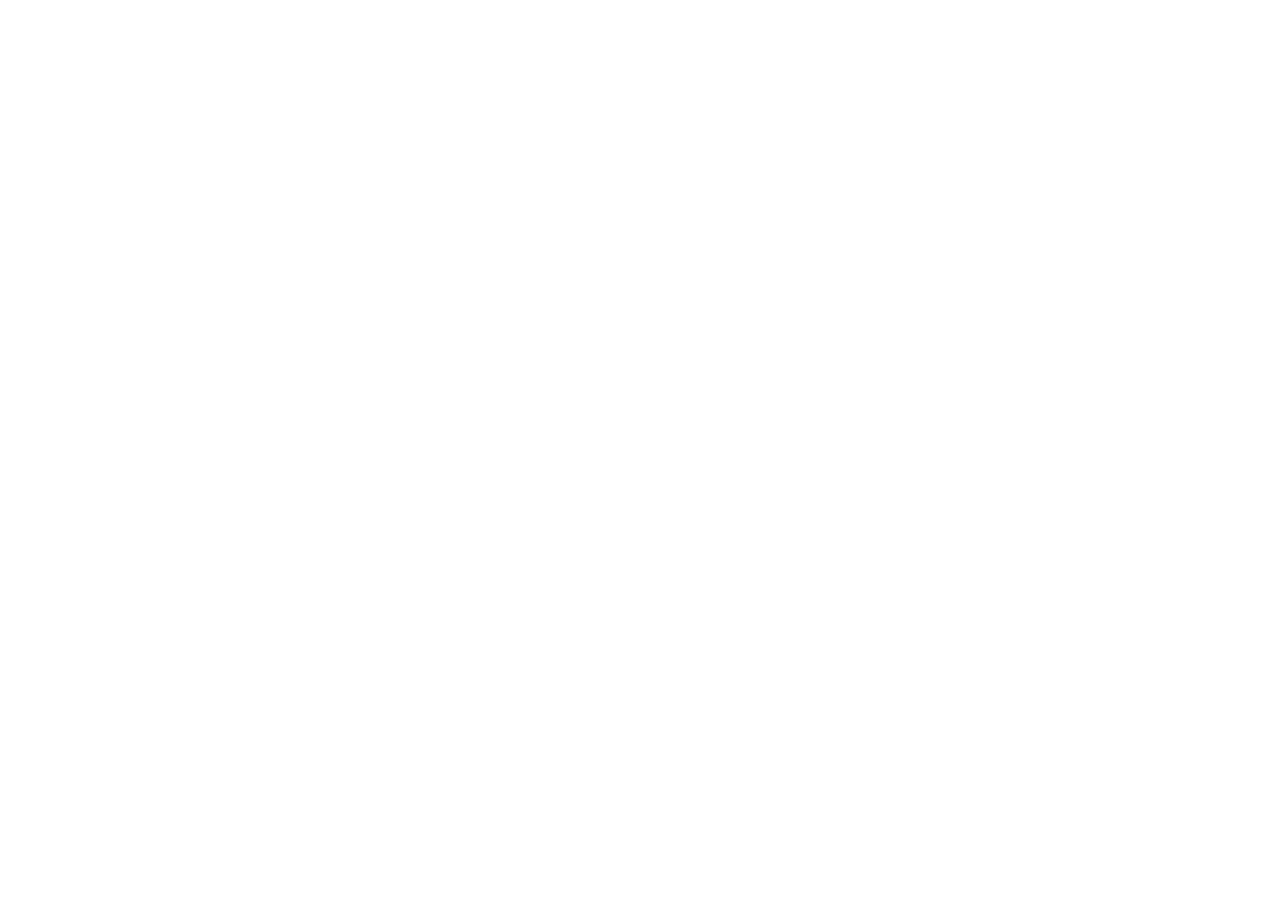
==== index.html @ ee30d1af "criei a pagina principal" ====
<!DOCTYPE html>
<html lang="pt-br">
<head>
    <meta charset="UTF-8">
    <meta name="viewport" content="width=device-width, initial-scale=1.0">
    <link rel="shortcut icon" href="favicon.ico" type="image/x-icon">
    <title>Projeto redes sociais</title>
</head>
<body>
    
</body>
</html>
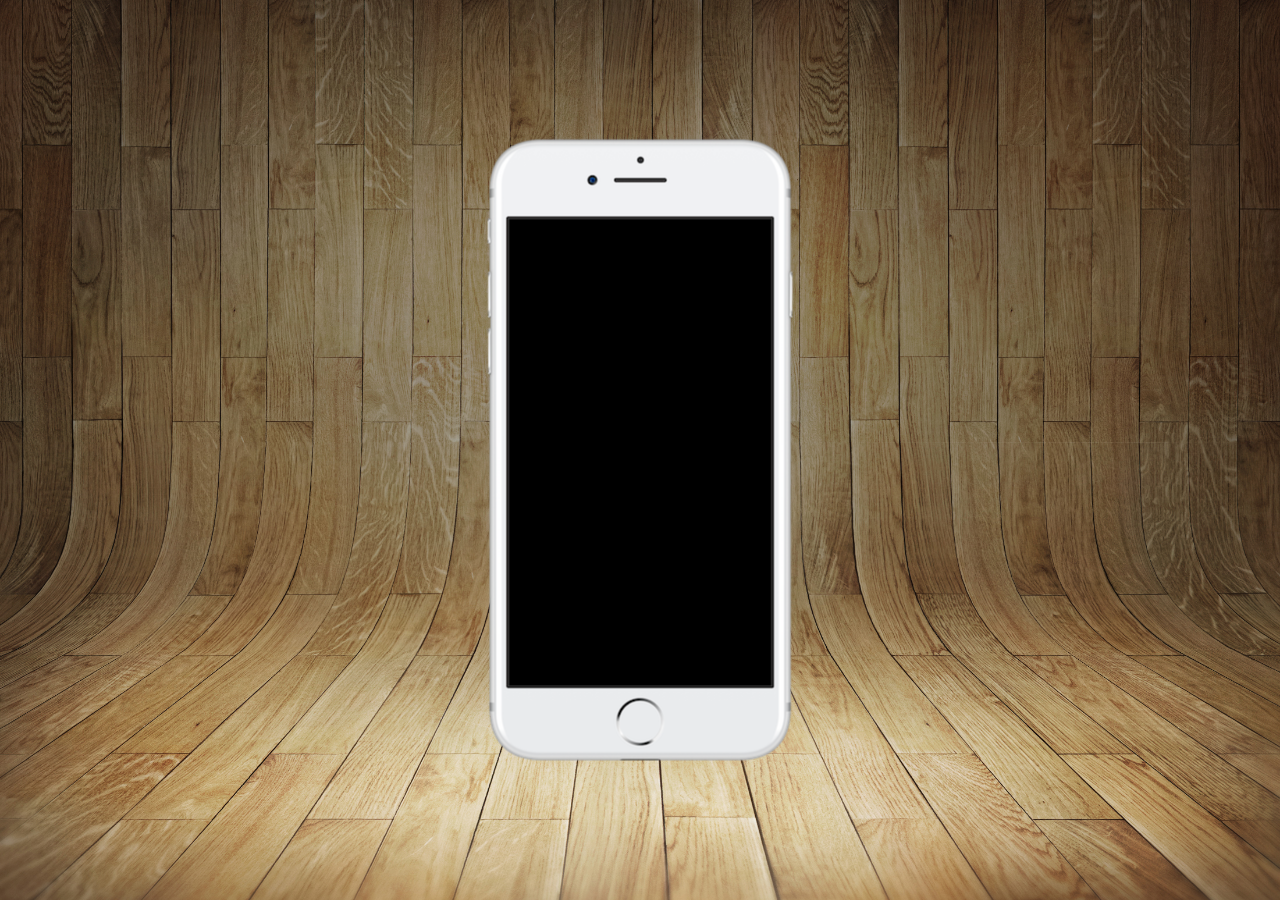
==== commit da136b5d: "andamento no projeto social" ====
--- a/index.html
+++ b/index.html
@@ -5,8 +5,18 @@
     <meta name="viewport" content="width=device-width, initial-scale=1.0">
     <link rel="shortcut icon" href="favicon.ico" type="image/x-icon">
     <title>Projeto redes sociais</title>
+    <link rel="stylesheet" href="estilos/style.css">
 </head>
 <body>
+    <main>
+<section id="telefone">
+
+</section>
+
+<section id="redes-sociais">
+
+</section>
+    </main>
     
 </body>
 </html>--- a/estilos/style.css
+++ b/estilos/style.css
@@ -0,0 +1,39 @@
+@charset "UTF-8";
+
+* {
+    margin: 0px;
+    padding: 0px;
+    font-family: Arial, Helvetica, sans-serif;
+}
+
+html, body {
+    height: 100vh;
+    width: 100vw;
+    background-color: black;
+}
+
+body {
+    background: url(../imagens/fundo-madeira.jpg) no-repeat top center;
+    background-size: cover;
+    background-attachment: fixed;
+
+}
+
+main {
+    height: 100vh;
+    position: relative;
+}
+
+section#telefone {
+    position: absolute;
+    top: 50%;
+    left: 50%;
+    transform: translate(-50%, -50%);
+    /*
+    para centralizar o telefone no meio da tela
+    */
+
+    height: 627px;
+    width: 311px;
+    background: url(../imagens/frame-iphone.png) no-repeat;
+}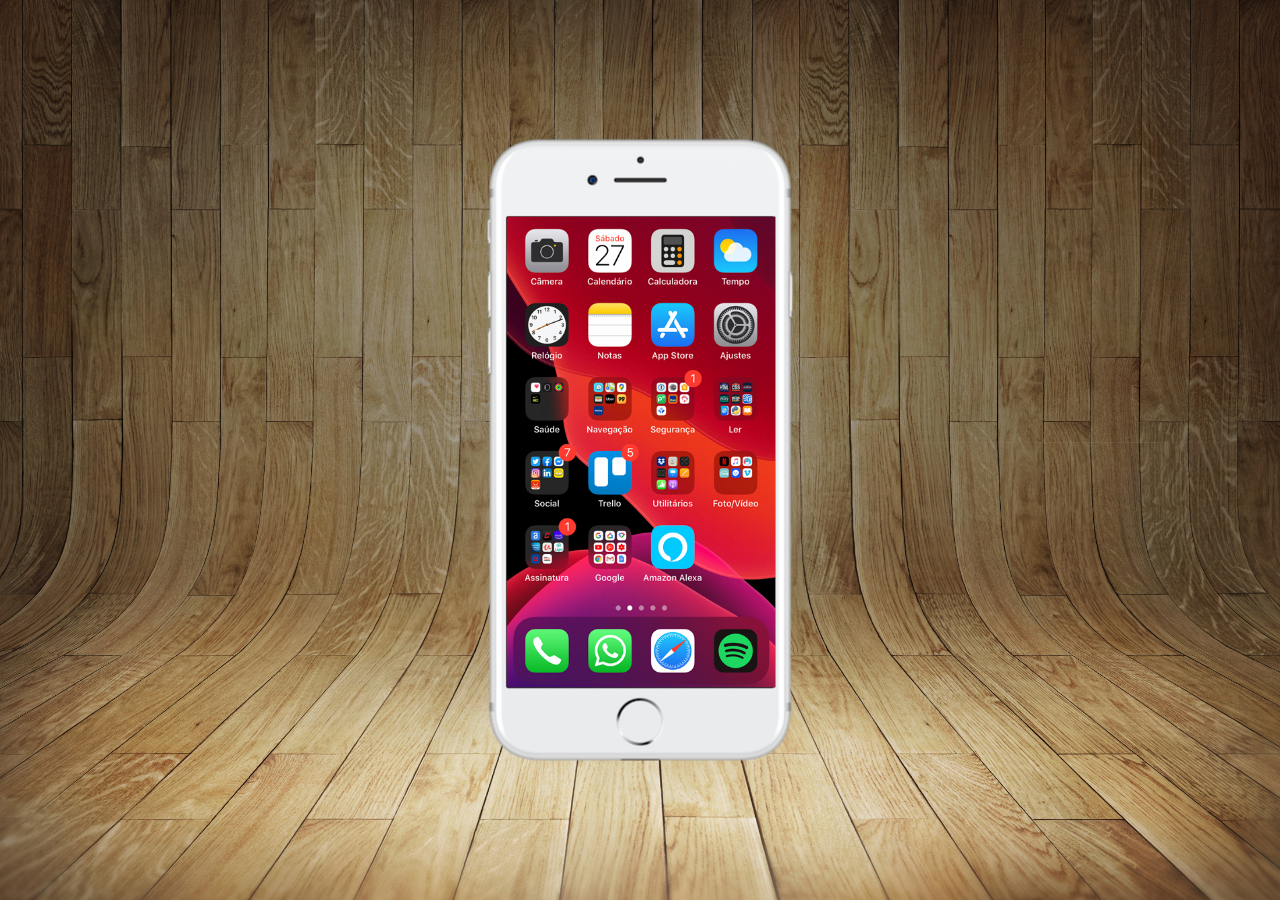
==== commit 60d4d262: "tela home" ====
--- a/index.html
+++ b/index.html
@@ -10,6 +10,7 @@
 <body>
     <main>
 <section id="telefone">
+    <iframe src="home.html" name="tela" id="tela" frameborder="0"></iframe>
 
 </section>
 
--- a/estilos/style.css
+++ b/estilos/style.css
@@ -36,4 +36,12 @@
     height: 627px;
     width: 311px;
     background: url(../imagens/frame-iphone.png) no-repeat;
+}
+
+iframe#tela {
+    position: relative;
+    top: 80px;
+    left: 22px;
+    width: 269px;
+    height: 471px;
 }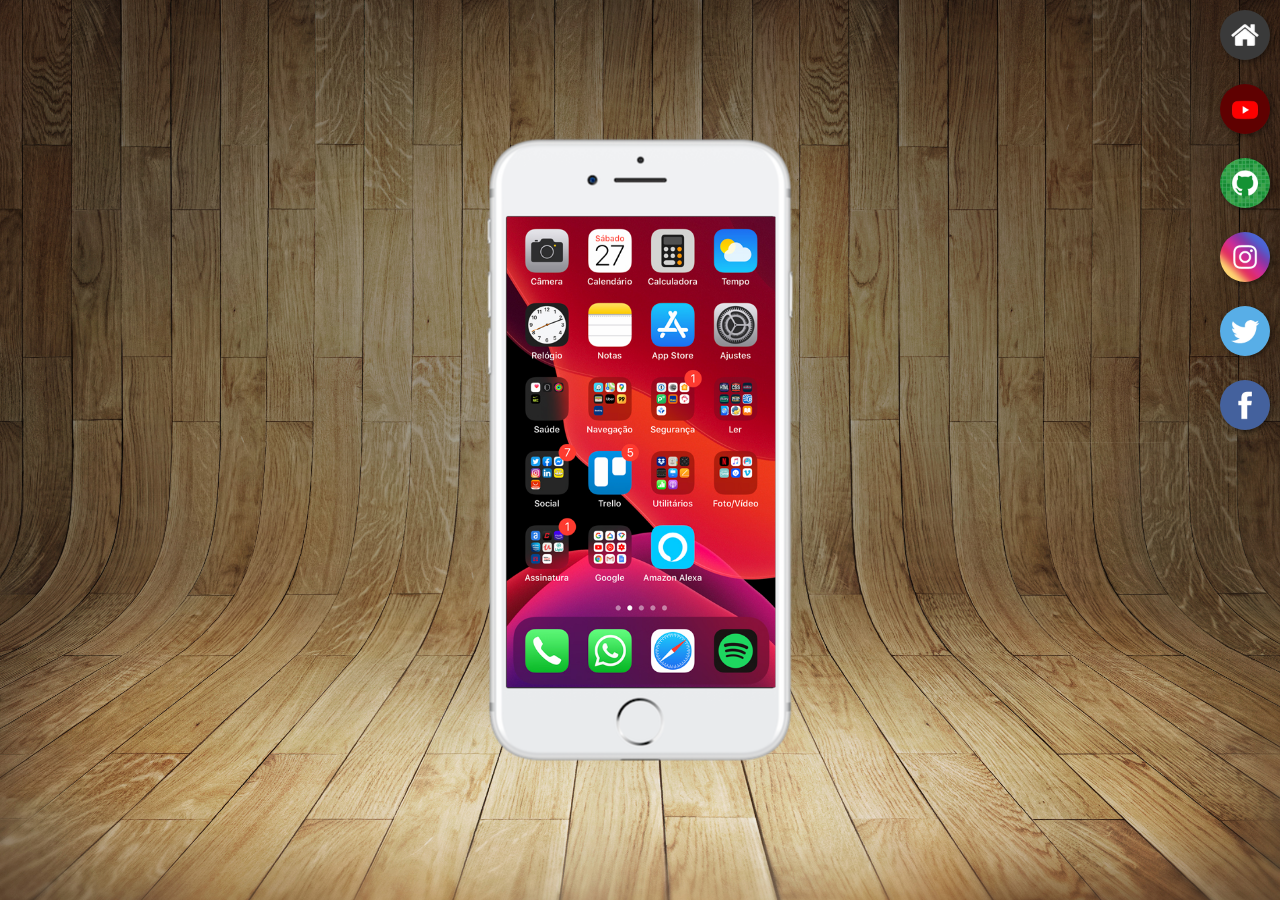
==== commit 2c28e449: "criei botoes" ====
--- a/index.html
+++ b/index.html
@@ -10,11 +10,19 @@
 <body>
     <main>
 <section id="telefone">
-    <iframe src="home.html" name="tela" id="tela" frameborder="0"></iframe>
+    <iframe src="home.html" name="tela" id="tela" frameborder="0">
+        Seu navegador não é compatível com isso.
+    </iframe>
 
 </section>
 
 <section id="redes-sociais">
+    <a href="#" target="tela"><img src="imagens/logo-home.jpg" alt=""></a><br>
+    <a href="#" target="tela"><img src="imagens/logo-youtube.jpg" alt=""></a><br>
+    <a href="#" target="tela"><img src="imagens/logo-github.jpg" alt=""></a><br>
+    <a href="#" target="tela"><img src="imagens/logo-instagram.jpg" alt=""></a><br>
+    <a href="#" target="tela"><img src="imagens/logo-twitter.jpg" alt=""></a><br>
+    <a href="#" target="tela"><img src="imagens/logo-facebook.jpg" alt=""></a>
 
 </section>
     </main>
--- a/estilos/style.css
+++ b/estilos/style.css
@@ -44,4 +44,21 @@
     left: 22px;
     width: 269px;
     height: 471px;
+}
+
+section#redes-sociais {
+    text-align: right;
+}
+
+section#redes-sociais img {
+    width: 50px;
+    margin: 10px;
+    border-radius: 50%;
+    box-shadow: 2px 2px 5px rgba(0, 0, 0, 0.416);
+}
+section#redes-sociais img:hover {
+    border: 2px solid rgba(255, 255, 255, 0.624);
+    transform: translate(-3px, -3px);
+    box-shadow: 5px 5px 10px rgba(0, 0, 0, 0.416);
+    transition: transform .3s, border 1s;
 }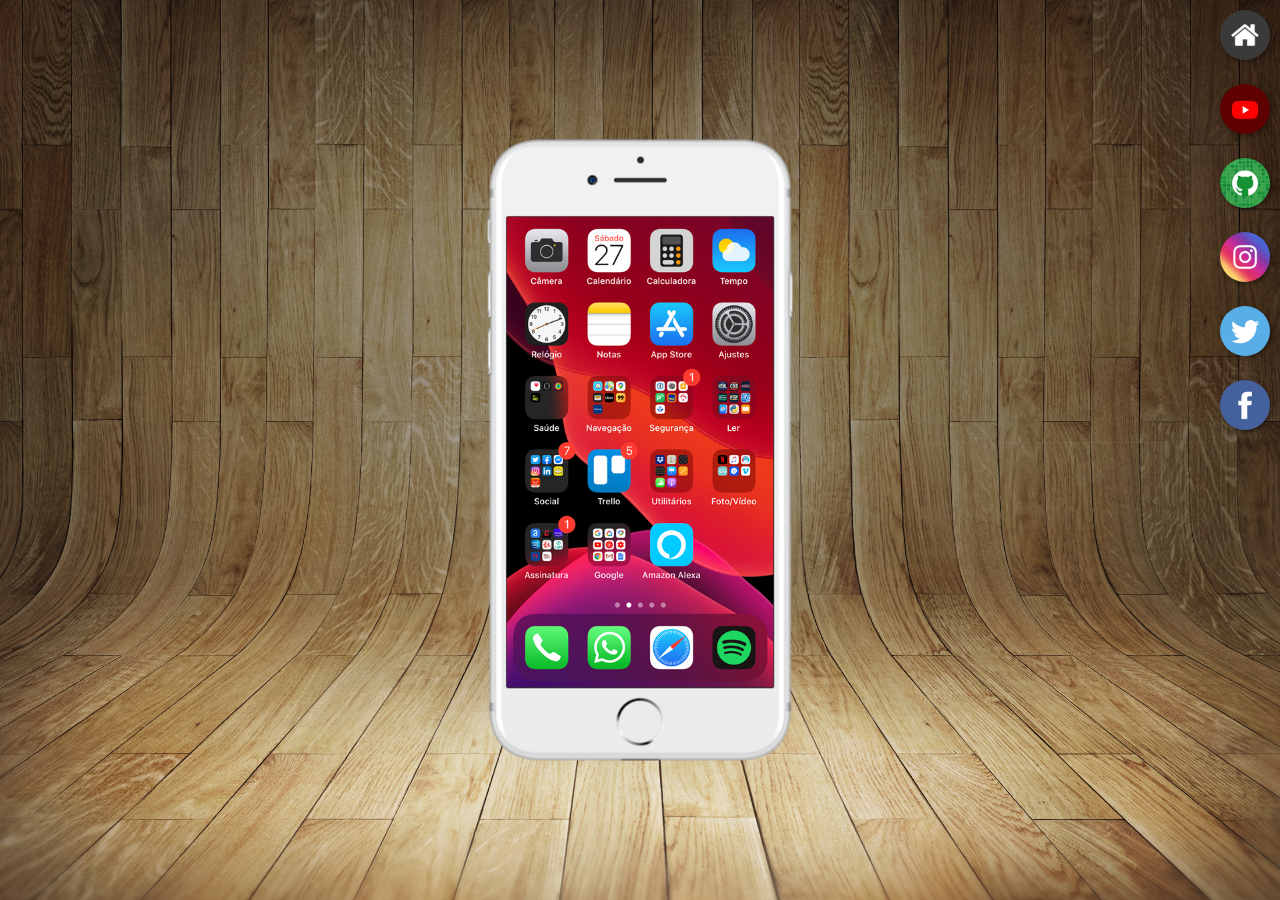
==== commit 498f013d: "finalização do projeto social" ====
--- a/index.html
+++ b/index.html
@@ -17,9 +17,9 @@
 </section>
 
 <section id="redes-sociais">
-    <a href="#" target="tela"><img src="imagens/logo-home.jpg" alt=""></a><br>
-    <a href="#" target="tela"><img src="imagens/logo-youtube.jpg" alt=""></a><br>
-    <a href="#" target="tela"><img src="imagens/logo-github.jpg" alt=""></a><br>
+    <a href="home.html" target="tela"><img src="imagens/logo-home.jpg" alt=""></a><br>
+    <a href="youtube.html" target="tela"><img src="imagens/logo-youtube.jpg" alt=""></a><br>
+    <a href="github.html" target="tela"><img src="imagens/logo-github.jpg" alt=""></a><br>
     <a href="#" target="tela"><img src="imagens/logo-instagram.jpg" alt=""></a><br>
     <a href="#" target="tela"><img src="imagens/logo-twitter.jpg" alt=""></a><br>
     <a href="#" target="tela"><img src="imagens/logo-facebook.jpg" alt=""></a>
--- a/estilos/style.css
+++ b/estilos/style.css
@@ -42,7 +42,7 @@
     position: relative;
     top: 80px;
     left: 22px;
-    width: 269px;
+    width: 267px;
     height: 471px;
 }
 
